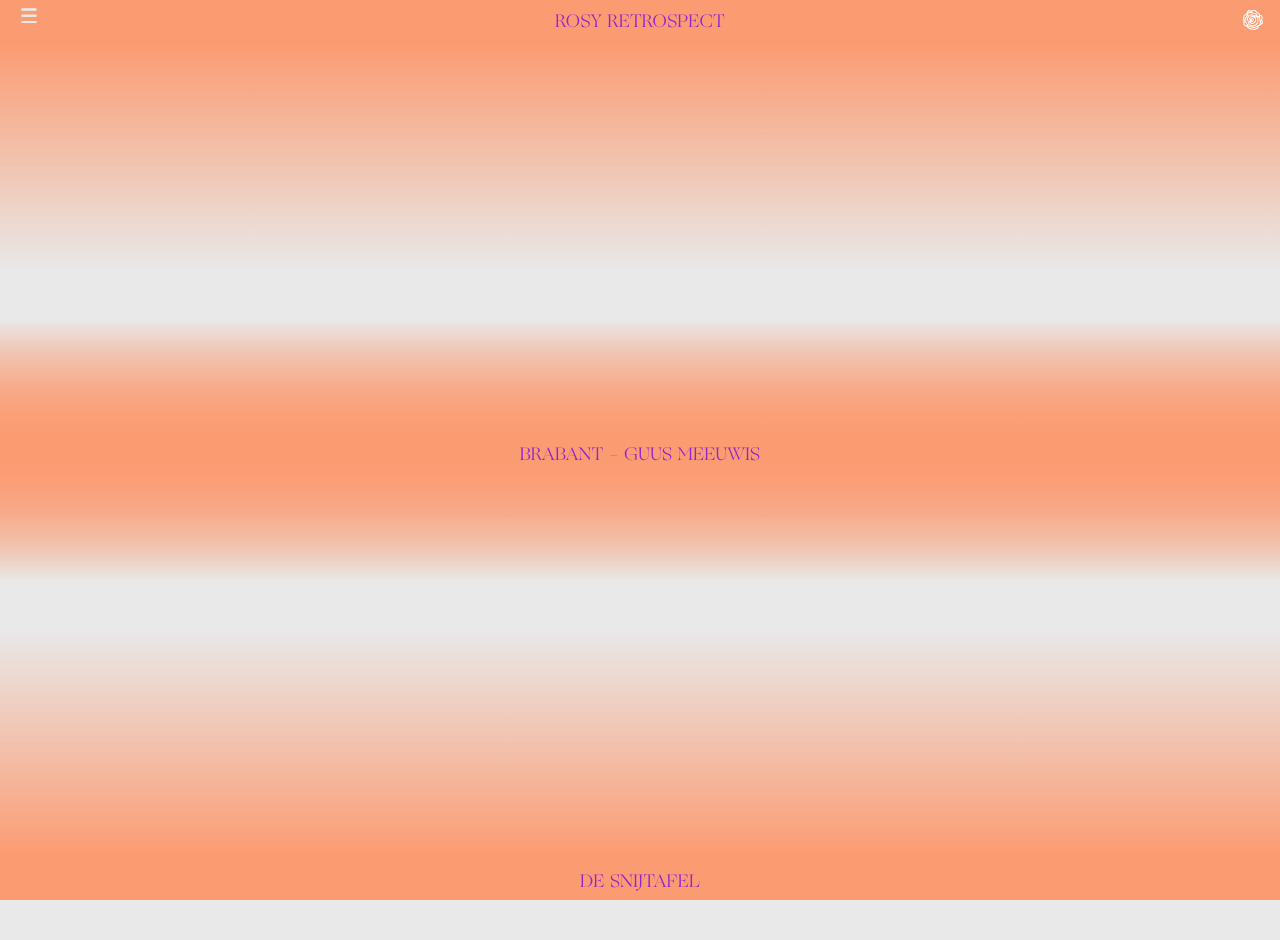
==== intermezzo1.html @ 202405b0 "progress" ====
<!DOCTYPE html>
<html>

  <head>
    <!-- head section -->
    <meta charset="utf-8">
    <title>Rosy Retrospect</title>
    <meta name="viewport" content="width=device-width" />
    <link href="intermezzo.css" rel="stylesheet" />
    <!-- <link href="https://fonts.googleapis.com/css?family=Libre+Caslon+Text&display=swap" rel="stylesheet">
    <link href="https://fonts.googleapis.com/css?family=Archivo+Narrow&display=swap" rel="stylesheet">
    <link href="https://fonts.googleapis.com/css?family=Chivo&display=swap" rel="stylesheet"> -->
  </head>

  <body>

    <label for="drop" class="toggle">&#x2630;</label>
    <label for="drop2" class="toggle2"><img src="images/rose.png"></label>

<!-- naar top van de pagina -->

<div class="bg-left"></div>
<section class="bg-container">
<div class="bg-left"></div>
</section>

<div class="bg-right"></div>
<section class="bg-container-bottom">
<div class="bg-right"></div>
</section>

<div class="bg-middle-top"></div>
<section class="bg-container-middle-top">
<div class="bg-middle-top"></div>
</section>

<div class="bg-middle-bottom"></div>
<section class="bg-container-middle-bottom">
<div class="bg-middle-bottom"></div>
</section>

    <div class="page-header">

      <nav>
        <label for="drop2" class="toggle2"><img src="images/rose.png"></label>
        <input type="checkbox" id="drop2" />
            <ul class="menu2">
            </ul>
      </nav>

    <nav>
      <label for="drop" class="toggle">&#x2630;</label>
      <input type="checkbox" id="drop" />
          <ul class="menu">
              <li>
              <li><a href="#abstract">ABSTRACT</a></li>
              <li><a href="#introduction">INTRODUCTION</a></li>
              <li><a href="#chapterI">I. <br>THE MEANING OF NOSTALGIA IN CULTURAL HISTORY</a></li>
              <li><a href="#chapterII">II. <br>CONTEMPORARY NOSTALGIA</a></li>
              <li><a href="#chapterIII">III. <br>THE TWO FACES OF NOSTALGIA</a></li>
              <li><a href="#conclusion">CONCLUSION</a></li>
              <li><a href="#bibliography">BIBLIOGRAPHY</a></li>
          </ul>
    </nav>

    <a href="index.html"><div id="title-bar">ROSY RETROSPECT</div></a>
    </div>

    <div class="page-middle">
    <a href="index.html"><div id="title-bar">BRABANT - GUUS MEEUWIS</div></a>
    </div>

    <div class="page-footer">
    <div id="title-bar">DE SNIJTAFEL</div>
    </div>

    <div id="player">
        <audio controls autoplay hidden>
         <source src="images/Brabant.mp3" type="audio/mpeg">
        </audio>
    </div>

<div class="flex-container">
      <!-- <div class="tech-slideshow">
        <div class="mover"><p>ROSY<br>ROSY<br>ROSY<br>ROSY<br>ROSY<br>ROSY<br>ROSY<br>ROSY<br>ROSY<br>ROSY</p></div>
      </div> -->
      <div class="container blur">
          <ul class="slider">
            <li><p>
            <br>
            <br>
            <br>
            Een muts op mijn hoofd<br>
            Mijn kraag staat omhoog<br>
            Het is hier ijskoud<br>
            Maar gelukkig wel droog<br>
            <br>
            De dagen zijn kort hier<br>
            De nacht begint vroeg<br>
            De mensen zijn stug<br>
            En er is maar een kroeg<br>
            <br>
            Als ik naar mijn hotel loop<br>
            Na een donkere dag<br>
            Dan voel ik mijn huissleutel<br>
            Diep in mijn zak<br>
            <br>
            Ik loop hier alleen<br>
            In een te stille stad<br>
            Ik heb eigenlijk nooit last<br>
            Van heimwee gehad<br>
            Maar de mensen ze slapen<br>
            De wereld gaat dicht<br>
            En dan denk ik aan Brabant<br>
            Want daar brandt nog licht<br>
            <br>
            Ik mis hier de warmte<br>
            Van een dorpscafé<br>
            De aanspraak van mensen<br>
            Met een zachte G<br>
            <br>
            Ik mis zelfs het zeiken<br>
            Op alles om niets<br>
            Was men maar op Brabant<br>
            Zo trots als een Fries<br>
            <br>
            In het zuiden vol zon<br>
            Woon ik samen met jou<br>
            Het is daarom dat ik zo<br>
            Van Brabanders hou<br>
            Ik loop hier alleen<br>
            In een te stille stad<br>
            Ik heb eigenlijk nooit last<br>
            Van heimwee gehad<br>
            Maar de mensen ze slapen<br>
            De wereld gaat dicht<br>
            En dan denk ik aan Brabant<br>
            Want daar brandt nog licht<br>
            <br>
            De Peel en de Kempen<br>
            En de Meierij<br>
            Maar het mooiste aan Brabant<br>
            Ben jij, dat ben jij<br>
            <br>
            Ik loop hier alleen<br>
            In een te stille stad<br>
            Ik heb eigenlijk nooit last<br>
            Van heimwee gehad<br>
            Maar de mensen ze slapen<br>
            De wereld gaat dicht<br>
            En dan denk ik aan Brabant<br>
            Want daar brandt nog licht<br>
            <br>
            Ik loop hier alleen<br>
            In een te stille stad<br>
            Ik heb eigenlijk nooit last<br>
            Van heimwee gehad<br>
            Maar de mensen ze slapen<br>
            De wereld gaat dicht<br>
            En dan denk ik aan Brabant<br>
            Want daar brandt nog licht<br>
            <br>
            En dan denk ik aan Brabant<br>
            Want daar brandt nog licht<br>
            <br>
            En dan denk ik aan Brabant<br>
            Want daar brandt nog licht<br>
            </p></li>
          </ul>
      </div>

      <div class="container2 blur2">
          <ul class="slider2">
            <li><p>Kasper: “Vandaag bespreken Wij Brabant van Guus.”<br>
            <br>
            Kasper: “Dit is een lied over Brabant, over de provincie Noord-Brabant om precies te zijn en hij zet die provincie af. Hij laat die contrasteren met de plek waar die nu is. Het is hier ijskoud. De dagen zijn kort. De nacht begint vroeg, dus het is winter. De mensen zijn stug en er is maar één kroeg. Waar zit hij? Vraag ik me af.”
            <br><br>
            Michiel: “Ik zou zeggen in een dorp in Friesland.”
            <br><br>
            Kasper: “Zijn in Friesland de dagen s’winters korter dan in Brabant? Hoeveel zou dat schelen denk je? Ik zou denken dat die op de Noordpool zit en een Eskimo stad. Alsof we boven de rivieren een ander klimaat hebben dan eronder.”
            <br><br>
            Michiel: “Hij zegt daarmee niet van de dagen zijn korter hier en de nacht begint vroeger. Hij zegt gewoon, ik was op die en die plek en doordat het daar zo koud was had ik normaal in Brabant naar een kroeg kunnen gaan of 10. En hier kan ik naar een kroeg of één.”
            <br><br>
            Kasper: “Ja, maar dan zou ik denken hij is in een dorp en hij verlangt naar de stad.”
            <br><br>
            Michiel: “Ja.”
            <br><br>
            Kasper: “Maar dat kan net zo met Amsterdam zijn.”
            <br><br>
            Michiel: “Ja, precies.”
            <br><br></p></li>
          </ul>
      </div>


</div>
      <!-- DO NOT TOUCH BEFORE THIS-->




    <script src="https://ajax.googleapis.com/ajax/libs/jquery/3.2.1/jquery.min.js"></script>
    <script src="javascript/index.js"></script>
    <script src="footnotes.js"></script>
  </body>
</html>
---- intermezzo.css ----
/*
html, body {
    overflow-y: scroll;
    height:100%;
} */
html, body {
    background-color: rgb(233, 233, 233);
    overflow-x: hidden;
}

* {
  margin: 0;
  padding: 0;
  text-decoration: none;
  list-style: none;
  text-rendering: geometricPrecision;
  -webkit-font-smoothing: antialiased !important;
  outline: none;
}

::-webkit-scrollbar {
    display: none;
}

/* LANDINPAGE */
.container {
    width: 100%;
    height: 50vh;
    overflow: hidden;
    background: rgb(233, 233, 233);
    position: relative;
}
.slider {
    top: 120em;
    position: relative;
    box-sizing: border-box;
    animation: slider 90s linear infinite;
    list-style-type: none;
    text-align: center;
}
@keyframes slider {
    0%   { top:   -100em }
    100% { top: 0em }
}
.slider {
  	margin: 0;
    padding: 0 1em;
    line-height: 25px;
}
.slider p {
  font-family:'SuisseR';
  font-size: 18px;
  color: rgb(183, 118, 218);
}

.container2 {
    width: 100%;
    height: 50vh;
    overflow: hidden;
    background: rgb(233, 233, 233);
    /* background: radial-gradient(#e66465, #9198e5); */
    position: relative;
}
.slider2 {
    top: -55em;
    bottom:-30em;
    position: relative;
    box-sizing: border-box;
    animation: slider 90s linear infinite;
    list-style-type: none;
    text-align: center;
    animation-direction: reverse;
}
.slider2 {
  	margin: 0;
    padding: 0 1em;
    line-height: 25px;
}
.slider2 p {
  font-family:'SuisseR';
  font-size: 18px;
  color: rgb(255, 101, 207);
}

/* TOC */
.toc{
  /* height: 100vh; */
  text-align: center;
  position:relative;
  max-height: 100vh;
}

.toc a{
  font-family:'OggR';
  /* line-height: 10px; */
  font-size:14px;
  color: black;
  position:relative;
  text-align: center;
  text-decoration:none;
  width: 100vw;
  height: 100vh;
  max-height: 100vh;
}

/* TEXT */
@font-face {
  font-family: 'OggI';
  src: url('fonts/Ogg-Italic.otf') format('opentype');
}
@font-face {
  font-family: 'OggR';
  src: url('fonts/Ogg-Roman.otf') format('opentype');
}
@font-face {
  font-family: 'SuisseR';
  src: url('fonts/SuisseWorks-Regular.otf') format('opentype');
}
@font-face {
  font-family: 'SuisseI';
  src: url('fonts/SuisseWorks-RegularItalic.otf') format('opentype');
}
@font-face {
  font-family: 'BaskerR';
  src: url('fonts/BaskervilleMTStd-Regular.otf') format('opentype');
}

p {
  font-family: 'SuisseR';
  font-size: 16px;
  overflow-wrap: break-word;
    word-wrap: break-word;
    -webkit-hyphens: auto;
    -ms-hyphens: auto;
    hyphens: auto;
    hyphenate-limit-chars: 9 3 3;
}
i{
  line-height: 5px;
  text-decoration: none;
  font-family: 'OggI';
}
.basker a{
  font-family: serif;
}

/* UNDERLINE LINKS */

.text-shadow {
  text-shadow:
    -1.5px -1.5px rgb(233, 233, 233),
    -1.5px 1.5px rgb(233, 233, 233),
    1.5px -1.5px rgb(233, 233, 233),
    1.5px 1.5px rgb(233, 233, 233);
}
.underline a {
  font-size: 16px;
  font-family: 'SuisseR';
  color: black;

  background-size: 1px 1em;
  box-shadow:
  inset 0 -0.180em rgb(233, 233, 233),
  inset 0 -0.23em rgb(254, 69, 213);
  display: inline;
}

/* .chapter-title h1 {
  text-decoration: none;
  font-family: 'OggR';
  font-weight: 400;
  font-size: 23px;
  padding-left: 18px;
} */

.chapter-title h1 {
  text-decoration: none;
  font-family: 'OggR';
  font-weight: 400;
  font-size: 23px;
  padding-left: 18px;
  padding-right: 18px;
  text-align: center;
  /* height: 100vh;
  top:50vh; */
}

sup {
  font-family: 'OggR', sans-serif;
  font-weight: 400;
  font-size: 11px;
  vertical-align: baseline;
  position: relative;
  top: -0.4em;
}
/* .chapter-title{
  height: 100vh;
} */

.subheaders {
  font-family: 'OggR', serif;
  font-size: 17px;
  padding-left: 18px;
}

.image-footnotes {
  font-family: 'SuisseR', serif;
  font-size: 15px;
  padding-top: 6px;
  padding-left: 18px;
  padding-right: 18px;
  overflow-wrap: break-word;
    word-wrap: break-word;
    -webkit-hyphens: auto;
    -ms-hyphens: auto;
    hyphens: auto;
    hyphenate-limit-chars: 9 3 3;
}

/* INDENT */
.indent {
  font-family: 'OggI';
  font-size: 16px;
  padding-top: 0px;
  padding-left: 18px;
  padding-right: 0px;
  overflow-wrap: break-word;
    word-wrap: break-word;
    -webkit-hyphens: auto;
    -ms-hyphens: auto;
    hyphens: auto;
    hyphenate-limit-chars: 9 3 3;
}

/* PAGE HEADER*/
.page-header {
    position: fixed;
    z-index: 9999;
    width: 100%;
    height: 40px;
}
.page-middle {
    position: fixed;
    bottom: 47.5vh;
    z-index: 100;
    width: 100%;
    height: 40px;
}
.page-footer {
    position: fixed;
    bottom: 0px;
    z-index: 100;
    width: 100%;
    height: 40px;
}

/* THESIS */
.video-container {
    position: relative;
    width: 50%;
    height: 60px;
    /* margin-left: 25%;
    margin-right: 25%; */
    padding-top: 20px;
    overflow: scroll;
    z-index: 1;
}

.flex-container {
    position: relative;
    width: 50%;
    margin-left: 25%;
    margin-right: 25%;
    padding: 20px;
    overflow: scroll;
}


.abstract {
  padding-top: 60px;
}

/* IMAGES */
.images {
  padding-top: 25px;
  padding-bottom: 25px;
  z-index: 1;
}

.images img{
  width: 100%;
  display: block;
  padding-bottom: 10px;
}
.images2 img{
  width: 80%;
  position: relative;
  margin-left: 10%;
  margin-right: 10%;
  display: block;
  padding-bottom: 10px;
}
/* TITLE HEADER */
#title-bar {
    font-size: 18px;
    position: fixed;
    font-family: 'OggR';
    color: rgb(147, 37, 207);
    text-align: center;
    padding-bottom: 1vh;
    padding-top: 1vh;
    float: right;
    width: 100%;
    height: 10%;
    z-index: 200;
}
#title-bar-grey {
    font-size: 18px;
    position: fixed;
    font-family: 'OggR';
    color: rgb(233, 233, 233);
    text-align: center;
    padding-bottom: 1vh;
    padding-top: 1vh;
    float: right;
    width: 100%;
    height: 10%;
    z-index: 200;
}

/* NAVIGATION MENU*/
.toggle,
[id^=drop] {
	display: none;
}

/* Giving a background-color to the nav container. */
nav {
	margin:0;
	padding: 0;
  float: center;
  position: absolute;
  z-index: 400;
  border: solid 0px;
  /* height: auto; */
  /* max-height: 100vh; */
  /* overflow-x: hidden; */
  /* transition: 0.3s; */
}

/* Removing padding, margin and "list-style" from the "ul",
 * and adding "position:reltive" */
nav ul {
	float: center;
	padding:0;
	margin:0;
	list-style: none;
	position: relative;
  width: 100vw;
  height: 0;
  transition: all .5s ease;
	}
.menu{
  background: rgb(233, 233, 233);
  background: linear-gradient(90deg, rgba(233, 233, 233,0.9) 40%, rgb(255, 101, 207) 99%);
  background: -webkit-linear-gradient(90deg, rgba(233, 233, 233,0.9) 40%, rgb(255, 101, 207) 99%);
}
/* Positioning the navigation items inline */
nav ul li {
  text-align: center;
  position: relative;
	margin: 0px;
	display:left;
	/* background-color: rgb(233, 233, 233); */
	}

/* Styling the links */
nav a {
  font-family: 'OggR';
	color: black;
	font-size:14px;
	text-decoration:none;
  position: relative;
  text-align: center;
  transition: 0.3s;
}

/* Hide Dropdowns by Default
 * and giving it a position of absolute */
nav ul ul {
	display: none;
	position: absolute;
	/* has to be the same number as the "line-height" of "nav a" */
	top: 60px;
}

	/* Hide the navigation menu by default */
	/* Also hide the  */
	.toggle + a,
	.menu {
		display: none;
	}

	/* Stylinf the toggle lable */
	.toggle {
    position: fixed;
		display: block;
		padding:4px 20px;
		color: rgb(233, 233, 233);
		font-size:20px;
		text-decoration:none;
    width: 20px;
    height: 30px;
    z-index: 9999999999999999999;
	}

  .toggle2 img{
    width: 20px;
    height: 20px;
    position: fixed;
    display: block;
    top: 10px;
  }

	/* Display Dropdown when clicked on Parent Lable */
	[id^=drop]:checked + ul {
		display: grid;
    height: 100vh;
    transform: translateY(0);
	}


  .toggle2,
  [id^=drop2] {
  	display: none;
  }

  .menu2{
    background: rgb(255, 101, 207, 0.7);
    /* background: linear-gradient(90deg, rgba(233, 233, 233,0.9) 40%, rgb(255, 101, 207) 99%);
    background: -webkit-linear-gradient(90deg, rgba(233, 233, 233,0.9) 40%, rgb(255, 101, 207) 99%); */
  }

  	/* Hide the navigation menu by default */
  	/* Also hide the  */
  	.toggle2 + a,
  	.menu2 {
  		display: none;
  	}

  	/* Stylinf the toggle lable */
  	.toggle2 {
      position: fixed;
      right: -33px;
  		display: block;
  		padding:4px 20px;
  		color: rgb(233, 233, 233);
  		font-size:20px;
  		text-decoration:none;
      width: 50px;
      height: 30px;
      z-index: 9999999999999999999;
  	}

  	/* Display Dropdown when clicked on Parent Lable */
  	[id^=drop2]:checked + ul {
  		display: grid;
  	}

  /* INTERMEZZO'S */

  .intermezzo1 {
    position: absolute;
    width: 150px;
    height: 150px;
    left: 100px;
    border-radius: 50%;
    /* background-image: radial-gradient(rgb(255, 101, 207), rgba(202,134,255,0)); */
background-color:rgb(255, 101, 207);
    /* make sure it starts outside of the screen */
    top: 100px;
    z-index: 3;
}
.intermezzo1 p{
  margin-top: 35%;
  text-align: center;
  text-decoration: none;
  color: rgb(233, 233, 233);
}
.intermezzo2 {
    position: absolute;
    width: 400px;
    height: 300px;
    left: 500px;
    background-color: rgb(202, 134, 255);

    /* make sure it starts outside of the screen */
    top: 1000px;
    z-index: 1;

}
.intermezzo3 {
    position: absolute;
    width: 800px;
    height: 100px;
    left: 400px;
    background-color: rgb(202, 134, 255);

    /* make sure it starts outside of the screen */
    top: 1000px;
    /* the blue one is in the front */
    z-index: 2;
}
  /* footnote popup */

  .footnote-ref a{
    color: rgb(254, 69, 213);
  }
  .bottom-panel {
    position: fixed;
    font-size: 0.9rem;
    bottom: 0;
    left: 0;
    right: 0;
  }

  .popup-wrapper {
    display: none;
    max-width: 100%;
    margin: 0 auto;
    color: black;
    background-color: white;
    border-top: 1px solid black;
    /* background: linear-gradient(90deg, rgb(254, 69, 213) 5%, white 70%);
    background: -webkit-linear-gradient(90deg, rgb(254, 69, 213) 5%, white 70%); */
  }

  #popup-index {
    padding: 1.25rem 0 0 1.25rem;
  }

  #popup-close {
    padding: 1.25rem;
    margin-left: auto;
    cursor: pointer;
  }

  #popup-content {
    min-width: 50%;
    text-align: left;
    padding: 1.25rem 0 1.25rem 0.9rem;
  }

.bg-container {
  position: fixed;
  height: 100%;
  width: 100%;
  pointer-events: none;
  overflow: hidden;
  top: 0px;
  z-index: 99;
}
.bg-container-bottom {
  position: fixed;
  height: 100%;
  width: 100%;
  pointer-events: none;
  overflow: hidden;
  bottom: 0px;
  z-index: 99;
}
.bg-middle-top {
  position: fixed;
  height: 100%;
  width: 100%;
  pointer-events: none;
  overflow: hidden;
  top: 49.5%;
  z-index: 99;
}
.bg-middle-bottom {
  position: fixed;
  height: 100%;
  width: 100%;
  pointer-events: none;
  overflow: hidden;
  bottom: 49.5%;
  z-index: 99;
}

.bg-left {
  height: 100%;
  width: 100%;
  background: linear-gradient(90deg, rgba(233, 233, 233, 0) 70%, rgb(251, 155, 114) 95%);
  background: -webkit-linear-gradient(90deg, rgba(233, 233, 233, 0) 70%, rgb(251, 155, 114) 95%);
  float: left;
}

.bg-right {
  height: 100%;
  width: 100%;
  background: linear-gradient(90deg, rgb(251, 155, 114) 5%, rgba(233, 233, 233, 0) 30%);
  background: -webkit-linear-gradient(90deg, rgb(251, 155, 114) 5%, rgba(233, 233, 233, 0) 30%);
  float: left;
}
.bg-middle-top {
  height: 100%;
  width: 100%;
  background: linear-gradient(90deg, rgba(233, 233, 233, 0) 85%, rgb(251, 155, 114) 99%);
  background: -webkit-linear-gradient(90deg, rgba(233, 233, 233, 0) 85%, rgb(251, 155, 114) 99%);
  float: left;
}

.bg-middle-bottom {
  height: 100%;
  width: 100%;
  background: linear-gradient(90deg, rgb(251, 155, 114) 1%, rgba(233, 233, 233, 0) 15%);
  background: -webkit-linear-gradient(90deg, rgb(251, 155, 114) 1%, rgba(233, 233, 233, 0) 15%);
  float: left;
}


/* //////////////////MOBILE VERSION 800 px////////////////// */

@media screen and (max-width: 800px) {

  html, body { overflow-x: hidden }


  .video-container{
    position:relative;
    box-sizing: border-box;
    width: 100%;
    margin-left: 0%;
    margin-right: 0%;
    padding: 0px;
    /* margin-top: 8%; */
  }

  .flex-container{
    position:relative;
    box-sizing: border-box;
    width: 99%;
    margin-left: 0.5%;
    margin-right: 0.5%;
    /* margin-top: 8%; */
  }

  .abstract {
    padding-top: 3px;
  }

  p {
    font-size: 15px;
  }

  h1 {
    font-size: 20px;
    /* text-indent: 13px; */
    padding-left: 13px;
    line-height: 24px;
  }
  .chapter-title h1 {
    padding-left: 13px;
  }
  .subheaders {
    padding-left: 13px;
    line-height: 20px;
  }

  #title-bar > h1 {
    font-size: 14px;
    width: 100%;
    white-space: nowrap;
    overflow: hidden;
    text-overflow: ellipsis;
    text-indent: 0px;
  }

  .image-footnotes {
    font-size: 12px;
    padding-top: 8px;
    padding-left: 16px;
    padding-right: 16px;
  }

  .image-footnotes-italic {
    font-size: 12px;
  }

}


@media screen and (max-width: 380px) {

  html, body { overflow-x: hidden }

  @keyframes slider {
      0%   { top:   -140em }
      100% { top: 0em }
  }
.slider {
    line-height: 5.8em;
}
.slider p {
  font-size: 115px;
}
.slider2 {
    line-height: 4.5em;
}
.slider2 p {
  font-size: 85px;
}
}
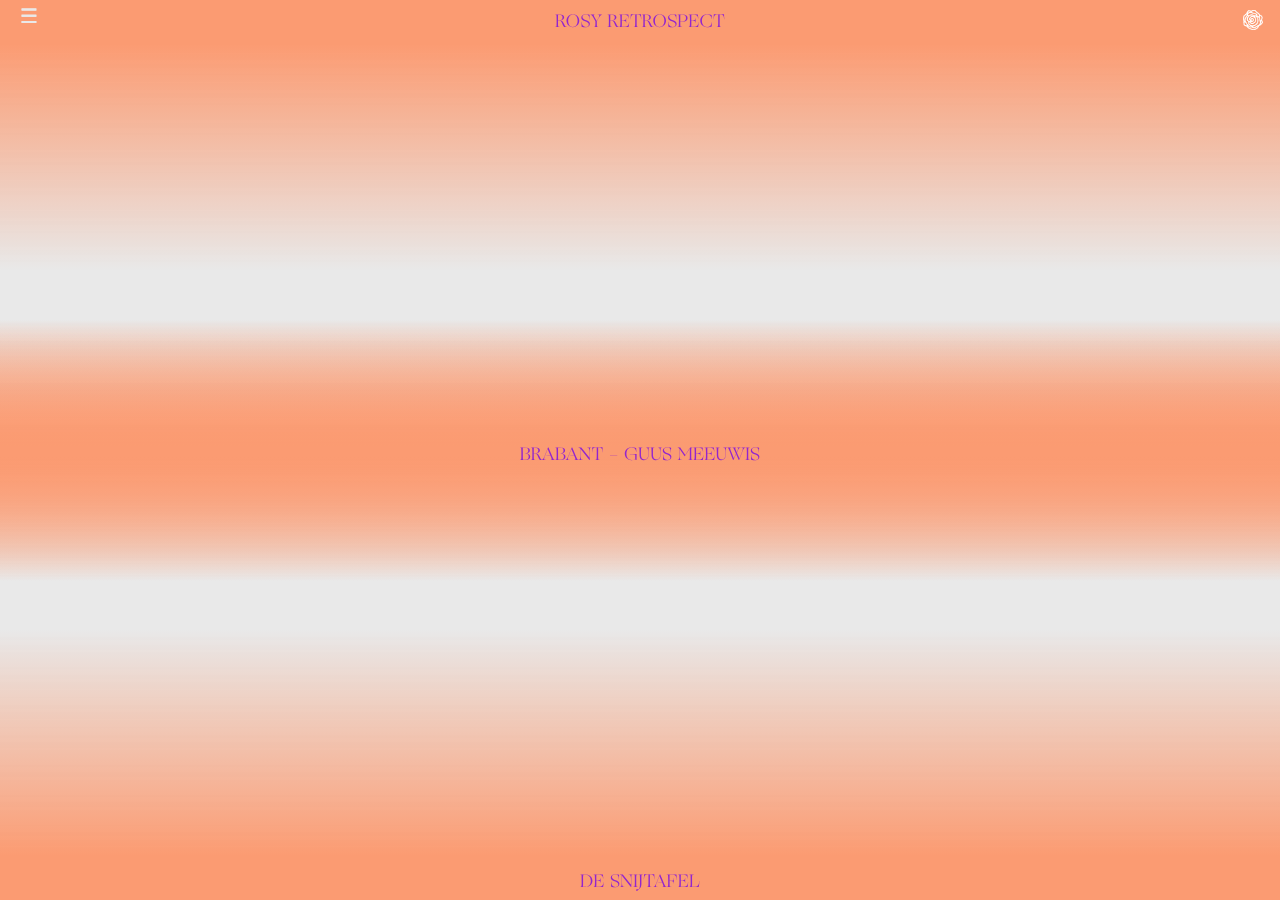
==== commit f7911929: "edit" ====
--- a/intermezzo1.html
+++ b/intermezzo1.html
@@ -63,11 +63,11 @@
           </ul>
     </nav>
 
-    <a href="index.html"><div id="title-bar">ROSY RETROSPECT</div></a>
+    <a href="thesis.html"><div id="title-bar">ROSY RETROSPECT</div></a>
     </div>
 
     <div class="page-middle">
-    <a href="index.html"><div id="title-bar">BRABANT - GUUS MEEUWIS</div></a>
+    <a href="thesis.html"><div id="title-bar">BRABANT - GUUS MEEUWIS</div></a>
     </div>
 
     <div class="page-footer">
@@ -171,24 +171,24 @@
 
       <div class="container2 blur2">
           <ul class="slider2">
-            <li><p>Kasper: “Vandaag bespreken Wij Brabant van Guus.”<br>
-            <br>
-            Kasper: “Dit is een lied over Brabant, over de provincie Noord-Brabant om precies te zijn en hij zet die provincie af. Hij laat die contrasteren met de plek waar die nu is. Het is hier ijskoud. De dagen zijn kort. De nacht begint vroeg, dus het is winter. De mensen zijn stug en er is maar één kroeg. Waar zit hij? Vraag ik me af.”
-            <br><br>
-            Michiel: “Ik zou zeggen in een dorp in Friesland.”
-            <br><br>
-            Kasper: “Zijn in Friesland de dagen s’winters korter dan in Brabant? Hoeveel zou dat schelen denk je? Ik zou denken dat die op de Noordpool zit en een Eskimo stad. Alsof we boven de rivieren een ander klimaat hebben dan eronder.”
-            <br><br>
-            Michiel: “Hij zegt daarmee niet van de dagen zijn korter hier en de nacht begint vroeger. Hij zegt gewoon, ik was op die en die plek en doordat het daar zo koud was had ik normaal in Brabant naar een kroeg kunnen gaan of 10. En hier kan ik naar een kroeg of één.”
-            <br><br>
-            Kasper: “Ja, maar dan zou ik denken hij is in een dorp en hij verlangt naar de stad.”
-            <br><br>
-            Michiel: “Ja.”
-            <br><br>
-            Kasper: “Maar dat kan net zo met Amsterdam zijn.”
-            <br><br>
-            Michiel: “Ja, precies.”
-            <br><br></p></li>
+            <li><p>Kasper: Vandaag bespreken Wij Brabant van Guus.<br>
+            <br>
+            Kasper: Dit is een lied over Brabant, over de provincie Noord-Brabant om precies te zijn en hij zet die provincie af. Hij laat die contrasteren met de plek waar die nu is. Het is hier ijskoud. De dagen zijn kort. De nacht begint vroeg, dus het is winter. De mensen zijn stug en er is maar één kroeg. Waar zit hij? Vraag ik me af.
+            <br><br>
+            <div class="indent2">Michiel: Ik zou zeggen in een dorp in Friesland.</div>
+            <br>
+            <p>Kasper: Zijn in Friesland de dagen s’winters korter dan in Brabant? Hoeveel zou dat schelen denk je? Ik zou denken dat die op de Noordpool zit en een Eskimo stad. Alsof we boven de rivieren een ander klimaat hebben dan eronder.
+            <br><br>
+            <div class="indent2">Michiel: Hij zegt daarmee niet van de dagen zijn korter hier en de nacht begint vroeger. Hij zegt gewoon, ik was op die en die plek en doordat het daar zo koud was had ik normaal in Brabant naar een kroeg kunnen gaan of 10. En hier kan ik naar een kroeg of één.</div>
+            <br>
+            <p>Kasper: Ja, maar dan zou ik denken hij is in een dorp en hij verlangt naar de stad.
+            <br><br>
+            <div class="indent2">Michiel: Ja.</div>
+            <br>
+            <p>Kasper: Maar dat kan net zo met Amsterdam zijn.
+            <br><br>
+            <div class="indent2">Michiel: Ja, precies.</div>
+            <br></p></li>
           </ul>
       </div>
 
--- a/intermezzo.css
+++ b/intermezzo.css
@@ -24,11 +24,13 @@
 
 /* LANDINPAGE */
 .container {
-    width: 100%;
-    height: 50vh;
+    width: 100vw;
+    height: 54vh;
     overflow: hidden;
     background: rgb(233, 233, 233);
-    position: relative;
+    position: fixed;
+    top:0px;
+    left:0px
 }
 .slider {
     top: 120em;
@@ -36,14 +38,14 @@
     box-sizing: border-box;
     animation: slider 90s linear infinite;
     list-style-type: none;
-    text-align: center;
+    /* text-align: center; */
 }
 @keyframes slider {
     0%   { top:   -100em }
     100% { top: 0em }
 }
 .slider {
-  	margin: 0;
+  	margin: 15px;
     padding: 0 1em;
     line-height: 25px;
 }
@@ -54,12 +56,14 @@
 }
 
 .container2 {
-    width: 100%;
-    height: 50vh;
+    width: 100vw;
+    height: 48vh;
     overflow: hidden;
     background: rgb(233, 233, 233);
     /* background: radial-gradient(#e66465, #9198e5); */
-    position: relative;
+    position: fixed;
+    bottom:0px;
+    left:0px
 }
 .slider2 {
     top: -55em;
@@ -68,13 +72,14 @@
     box-sizing: border-box;
     animation: slider 90s linear infinite;
     list-style-type: none;
-    text-align: center;
+    /* text-align: center; */
     animation-direction: reverse;
 }
 .slider2 {
-  	margin: 0;
+  	margin: 15px;
     padding: 0 1em;
     line-height: 25px;
+
 }
 .slider2 p {
   font-family:'SuisseR';
@@ -216,13 +221,12 @@
     hyphens: auto;
     hyphenate-limit-chars: 9 3 3;
 }
-
-/* INDENT */
-.indent {
-  font-family: 'OggI';
-  font-size: 16px;
+.indent2 {
+  font-family: 'SuisseR';
+  font-size: 18px;
+  color: rgb(255, 101, 207);
   padding-top: 0px;
-  padding-left: 18px;
+  padding-left: 30px;
   padding-right: 0px;
   overflow-wrap: break-word;
     word-wrap: break-word;
@@ -241,7 +245,7 @@
 }
 .page-middle {
     position: fixed;
-    bottom: 47.5vh;
+    bottom: 47.5%;
     z-index: 100;
     width: 100%;
     height: 40px;
@@ -688,6 +692,16 @@
     font-size: 12px;
   }
 
+  .container {
+      width: 100%;
+      height: 54vh;
+      overflow: hidden;
+      background: rgb(233, 233, 233);
+      position: fixed;
+      top:0px;
+      left:0px
+  }
+
 }
 
 
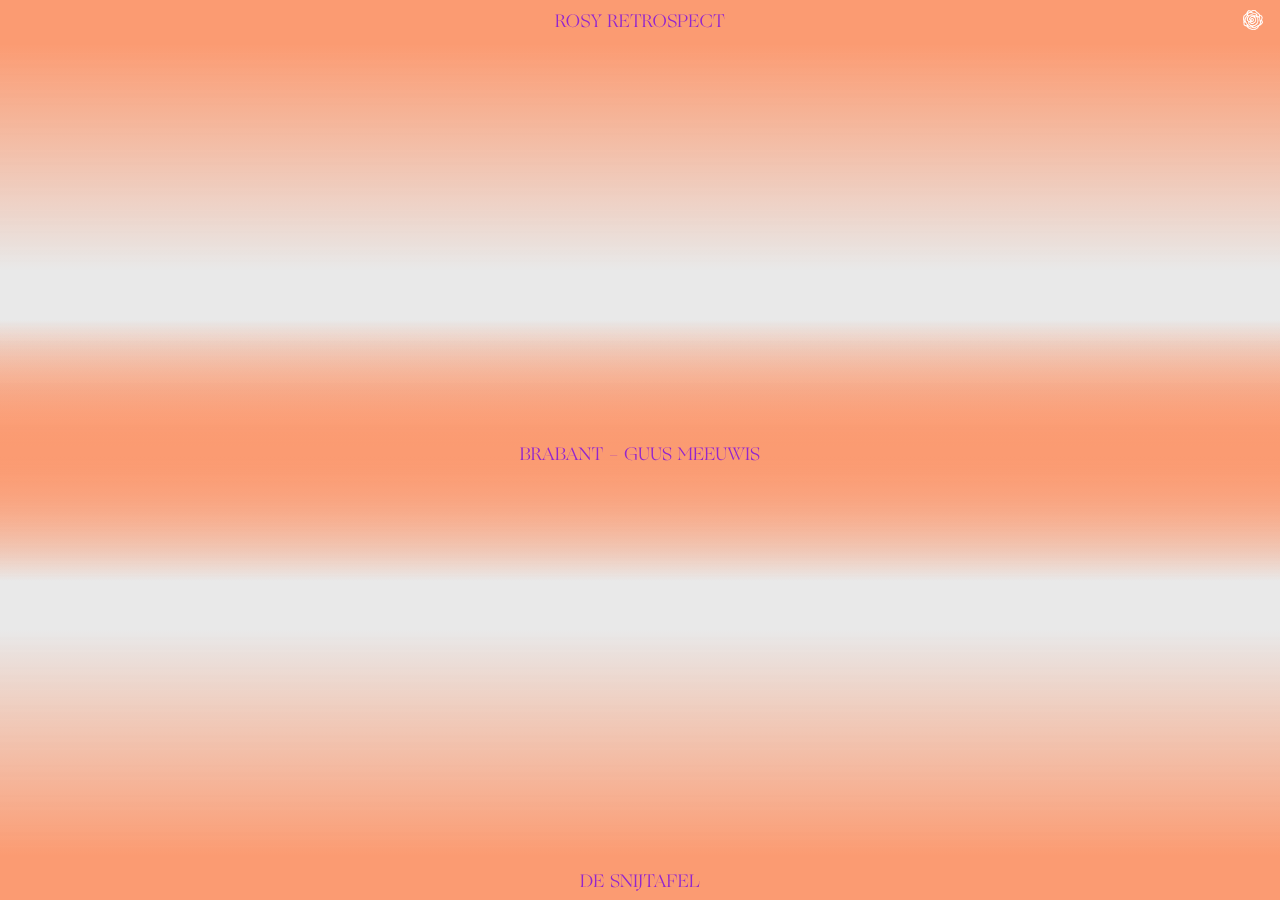
==== commit 3b2ad649: "edit" ====
--- a/intermezzo1.html
+++ b/intermezzo1.html
@@ -13,8 +13,6 @@
   </head>
 
   <body>
-
-    <label for="drop" class="toggle">&#x2630;</label>
     <label for="drop2" class="toggle2"><img src="images/rose.png"></label>
 
 <!-- naar top van de pagina -->
@@ -47,21 +45,6 @@
             <ul class="menu2">
             </ul>
       </nav>
-
-    <nav>
-      <label for="drop" class="toggle">&#x2630;</label>
-      <input type="checkbox" id="drop" />
-          <ul class="menu">
-              <li>
-              <li><a href="#abstract">ABSTRACT</a></li>
-              <li><a href="#introduction">INTRODUCTION</a></li>
-              <li><a href="#chapterI">I. <br>THE MEANING OF NOSTALGIA IN CULTURAL HISTORY</a></li>
-              <li><a href="#chapterII">II. <br>CONTEMPORARY NOSTALGIA</a></li>
-              <li><a href="#chapterIII">III. <br>THE TWO FACES OF NOSTALGIA</a></li>
-              <li><a href="#conclusion">CONCLUSION</a></li>
-              <li><a href="#bibliography">BIBLIOGRAPHY</a></li>
-          </ul>
-    </nav>
 
     <a href="thesis.html"><div id="title-bar">ROSY RETROSPECT</div></a>
     </div>
@@ -200,7 +183,7 @@
 
 
     <script src="https://ajax.googleapis.com/ajax/libs/jquery/3.2.1/jquery.min.js"></script>
-    <script src="javascript/index.js"></script>
+    <script src="index.js"></script>
     <script src="footnotes.js"></script>
   </body>
 </html>
--- a/intermezzo.css
+++ b/intermezzo.css
@@ -332,98 +332,13 @@
     z-index: 200;
 }
 
-/* NAVIGATION MENU*/
-.toggle,
-[id^=drop] {
-	display: none;
-}
-
-/* Giving a background-color to the nav container. */
-nav {
-	margin:0;
-	padding: 0;
-  float: center;
-  position: absolute;
-  z-index: 400;
-  border: solid 0px;
-  /* height: auto; */
-  /* max-height: 100vh; */
-  /* overflow-x: hidden; */
-  /* transition: 0.3s; */
-}
-
-/* Removing padding, margin and "list-style" from the "ul",
- * and adding "position:reltive" */
-nav ul {
-	float: center;
-	padding:0;
-	margin:0;
-	list-style: none;
-	position: relative;
-  width: 100vw;
-  height: 0;
-  transition: all .5s ease;
-	}
-.menu{
-  background: rgb(233, 233, 233);
-  background: linear-gradient(90deg, rgba(233, 233, 233,0.9) 40%, rgb(255, 101, 207) 99%);
-  background: -webkit-linear-gradient(90deg, rgba(233, 233, 233,0.9) 40%, rgb(255, 101, 207) 99%);
-}
-/* Positioning the navigation items inline */
-nav ul li {
-  text-align: center;
-  position: relative;
-	margin: 0px;
-	display:left;
-	/* background-color: rgb(233, 233, 233); */
-	}
-
-/* Styling the links */
-nav a {
-  font-family: 'OggR';
-	color: black;
-	font-size:14px;
-	text-decoration:none;
-  position: relative;
-  text-align: center;
-  transition: 0.3s;
-}
-
-/* Hide Dropdowns by Default
- * and giving it a position of absolute */
-nav ul ul {
-	display: none;
-	position: absolute;
-	/* has to be the same number as the "line-height" of "nav a" */
-	top: 60px;
-}
-
-	/* Hide the navigation menu by default */
-	/* Also hide the  */
-	.toggle + a,
-	.menu {
-		display: none;
-	}
-
-	/* Stylinf the toggle lable */
-	.toggle {
-    position: fixed;
-		display: block;
-		padding:4px 20px;
-		color: rgb(233, 233, 233);
-		font-size:20px;
-		text-decoration:none;
-    width: 20px;
-    height: 30px;
-    z-index: 9999999999999999999;
-	}
-
   .toggle2 img{
     width: 20px;
     height: 20px;
     position: fixed;
     display: block;
     top: 10px;
+    cursor: pointer;
   }
 
 	/* Display Dropdown when clicked on Parent Lable */
